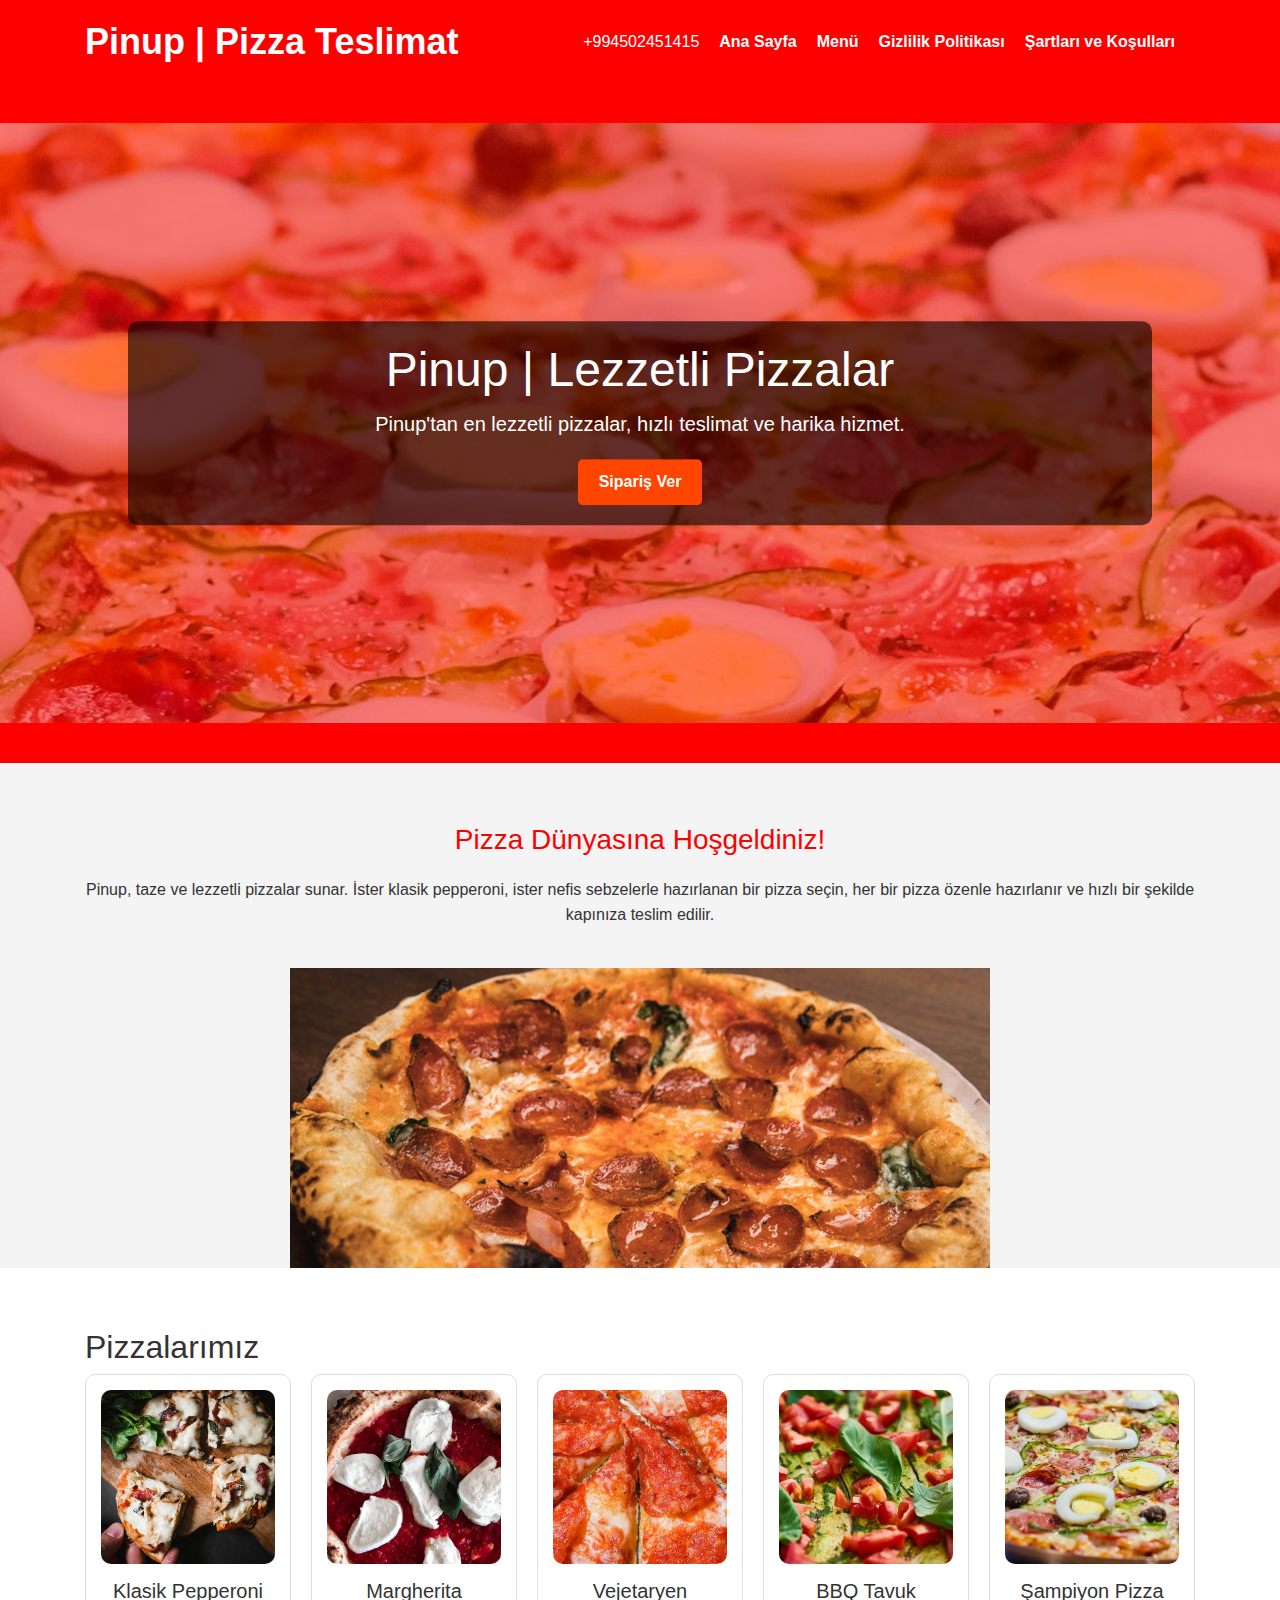
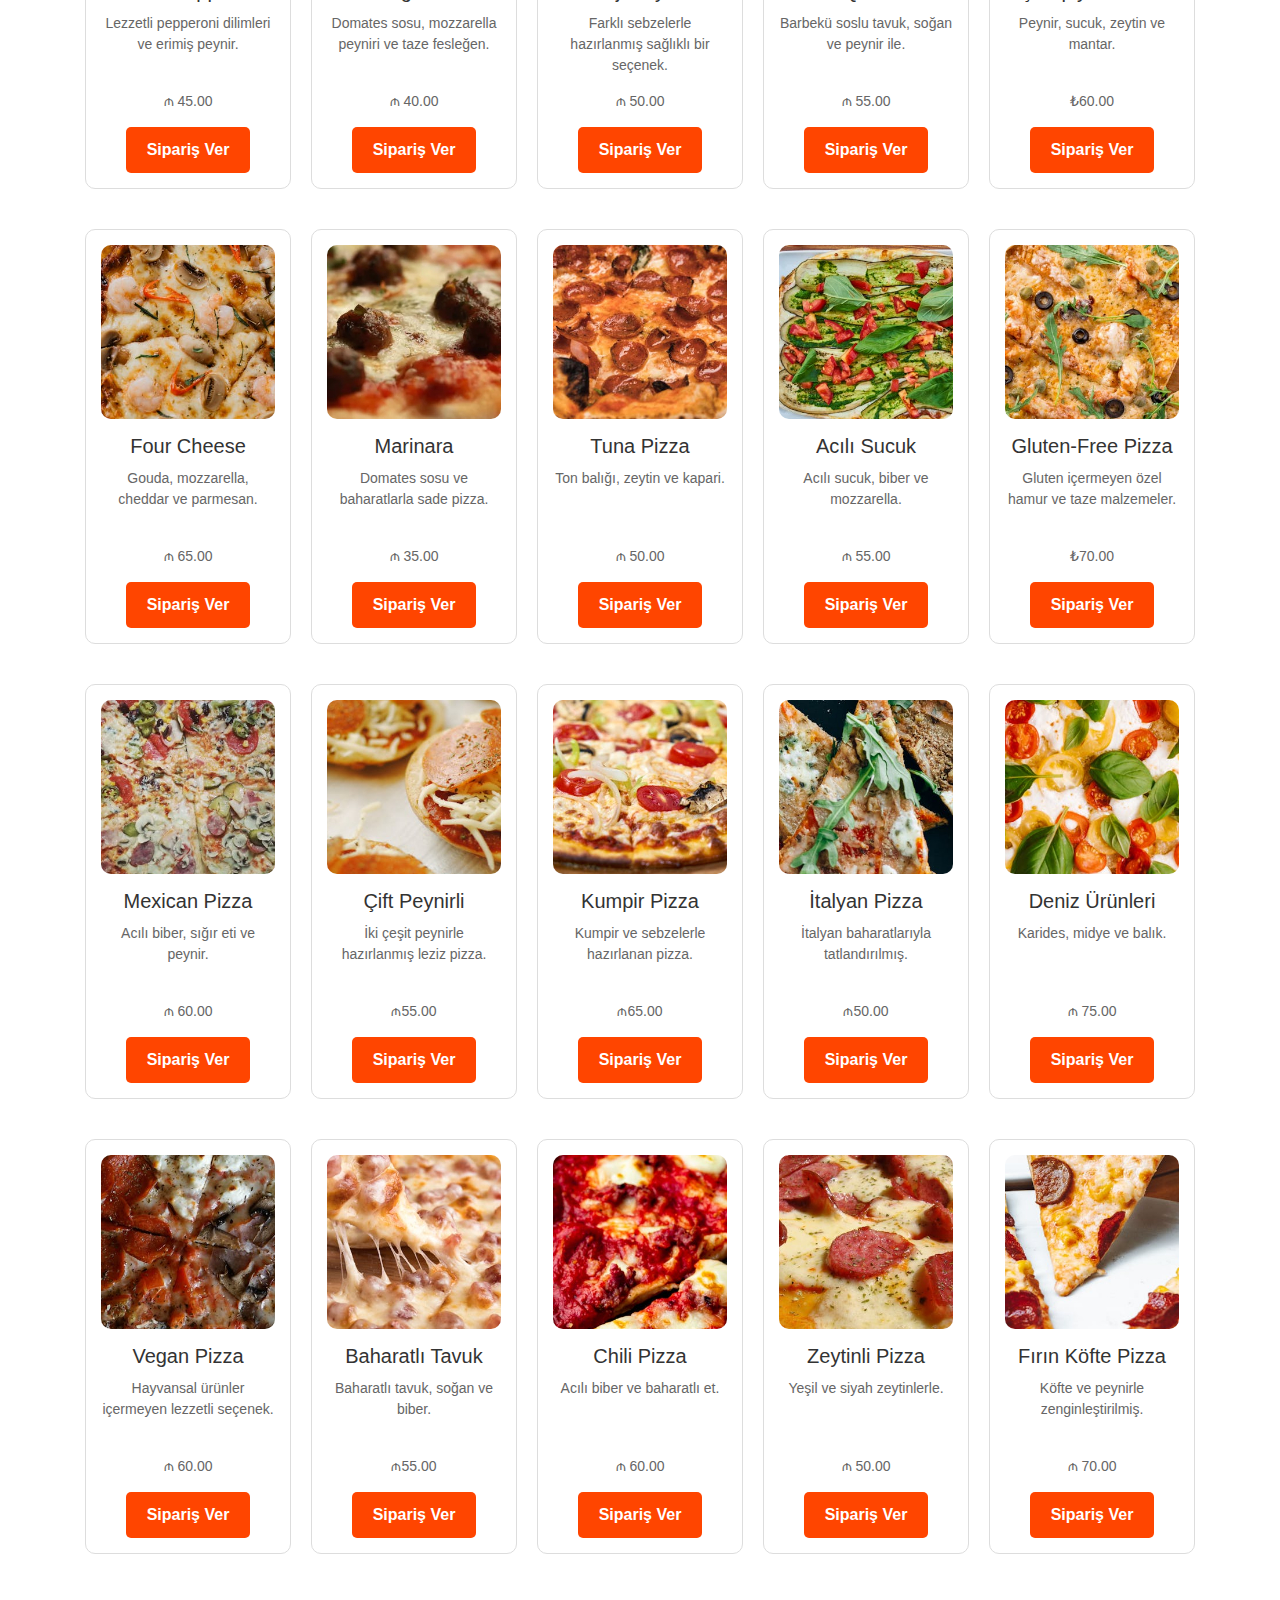
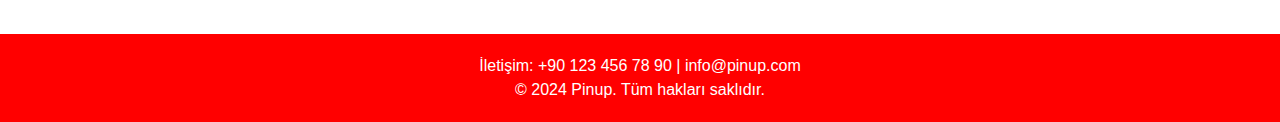
==== index1.html @ 45f9c54f "ad" ====
<!DOCTYPE html>
<html lang="tr">
<head>
    <meta charset="UTF-8">
    <meta name="viewport" content="width=device-width, initial-scale=1.0">
    <title>Pinup | Pizza Teslimat</title>
    <meta name="description" content="Pinup'tan pizza teslimatı - lezzetli pizzalar, hızlı teslimat ve mükemmel hizmet. En sevdiğiniz pizzayı şimdi sipariş edin!">
    <link rel="apple-touch-icon" sizes="180x180" href="favicon/apple-touch-icon.png">
    <link rel="icon" type="image/png" sizes="32x32" href="favicon/favicon-32x32.png">
    <link rel="icon" type="image/png" sizes="16x16" href="favicon/favicon-16x16.png">
    <link rel="manifest" href="favicon/site.webmanifest">
    <link rel="stylesheet" href="css/bootstrap.min.css">
    <link rel="stylesheet" href="css/styles.css">
</head>
<body>
    <!-- Header -->
    <header>
        <div class="container">
        <nav class="navbar navbar-expand-lg justify-content-between">
            <a href="index.html"><h1>Pinup | Pizza Teslimat</h1></a>
            <button class="navbar-toggler" type="button" data-toggle="collapse" data-target="#navbarSupportedContent"
                    aria-controls="navbarSupportedContent" aria-expanded="false" aria-label="Toggle navigation">
                <span class="toggler-icon"></span>
                <span class="toggler-icon"></span>
                <span class="toggler-icon"></span>
            </button>

            <div class="collapse navbar-collapse sub-menu-bar" id="navbarSupportedContent">
                <ul id="nav" class="navbar-nav ml-auto">
                    <li>+994502451415</li>
                    <li><a href="index.html">Ana Sayfa</a></li>
                    <li><a href="#menu">Menü</a></li>
                    <li><a href="policy.html">Gizlilik Politikası</a></li>
                    <li><a href="terms.html">Şartları ve Koşulları</a></li>
                </ul>
            </div>
        </nav>
        </div>
    </header>

    <!-- Hero Section -->
    <section class="hero">
        <img src="img/hero-pizza.jpg" alt="Hero Pizza Image">
        <div class="hero-text">
            <h1>Pinup | Lezzetli Pizzalar</h1>
            <p>Pinup'tan en lezzetli pizzalar, hızlı teslimat ve harika hizmet.</p>
            <a href="form.html" class="btn desc">Sipariş Ver</a>
            <a href="#" rel="nofollow" class="animated-button mob">Olymp Вход</a>
        </div>
    </section>

    <!-- Content Block 1 -->
    <section class="content-block">
        <div class="container">
            <h2>Pizza Dünyasına Hoşgeldiniz!</h2>
            <p>Pinup, taze ve lezzetli pizzalar sunar. İster klasik pepperoni, ister nefis sebzelerle hazırlanan bir pizza seçin, her bir pizza özenle hazırlanır ve hızlı bir şekilde kapınıza teslim edilir.</p>
            <img src="img/pizza-image.jpg" alt="Pizza">
        </div>
    </section>

    <!-- Pizza Catalog -->
<section class="pizza-catalog" id="menu">
    <div class="container">
        <h2>Pizzalarımız</h2>
        <div class="pizza-grid">
            <!-- 30 Pizza Cards -->
            <div class="pizza-item">
                <img src="img/pizza1.jpg" alt="Pizza 1">
                <h3>Klasik Pepperoni</h3>
                <p class="descr">Lezzetli pepperoni dilimleri ve erimiş peynir.</p>
                <p class="price">₼ 45.00</p>
                <a href="tariffs.html" class="btn">Sipariş Ver</a>
            </div>
            <div class="pizza-item">
                <img src="img/pizza2.jpg" alt="Pizza 2">
                <h3>Margherita</h3>
                <p class="descr">Domates sosu, mozzarella peyniri ve taze fesleğen.</p>
                <p class="price">₼ 40.00</p>
                <a href="tariffs.html" class="btn">Sipariş Ver</a>
            </div>
            <div class="pizza-item">
                <img src="img/pizza3.jpg" alt="Pizza 3">
                <h3>Vejetaryen</h3>
                <p class="descr">Farklı sebzelerle hazırlanmış sağlıklı bir seçenek.</p>
                <p class="price">₼ 50.00</p>
                <a href="tariffs.html" class="btn">Sipariş Ver</a>
            </div>
            <div class="pizza-item">
                <img src="img/pizza4.jpg" alt="Pizza 4">
                <h3>BBQ Tavuk</h3>
                <p class="descr">Barbekü soslu tavuk, soğan ve peynir ile.</p>
                <p class="price">₼ 55.00</p>
                <a href="tariffs.html" class="btn">Sipariş Ver</a>
            </div>
            <div class="pizza-item">
                <img src="img/pizza5.jpg" alt="Pizza 5">
                <h3>Şampiyon Pizza</h3>
                <p class="descr">Peynir, sucuk, zeytin ve mantar.</p>
                <p class="price">₺60.00</p>
                <a href="tariffs.html" class="btn">Sipariş Ver</a>
            </div>
            <div class="pizza-item">
                <img src="img/pizza6.jpg" alt="Pizza 6">
                <h3>Four Cheese</h3>
                <p class="descr">Gouda, mozzarella, cheddar ve parmesan.</p>
                <p class="price">₼ 65.00</p>
                <a href="tariffs.html" class="btn">Sipariş Ver</a>
            </div>
            <div class="pizza-item">
                <img src="img/pizza7.jpg" alt="Pizza 7">
                <h3>Marinara</h3>
                <p class="descr">Domates sosu ve baharatlarla sade pizza.</p>
                <p class="price">₼ 35.00</p>
                <a href="tariffs.html" class="btn">Sipariş Ver</a>
            </div>
            <div class="pizza-item">
                <img src="img/pizza8.jpg" alt="Pizza 8">
                <h3>Tuna Pizza</h3>
                <p class="descr">Ton balığı, zeytin ve kapari.</p>
                <p class="price">₼ 50.00</p>
                <a href="tariffs.html" class="btn">Sipariş Ver</a>
            </div>
            <div class="pizza-item">
                <img src="img/pizza9.jpg" alt="Pizza 9">
                <h3>Acılı Sucuk</h3>
                <p class="descr">Acılı sucuk, biber ve mozzarella.</p>
                <p class="price">₼ 55.00</p>
                <a href="tariffs.html" class="btn">Sipariş Ver</a>
            </div>
            <div class="pizza-item">
                <img src="img/pizza10.jpg" alt="Pizza 10">
                <h3>Gluten-Free Pizza</h3>
                <p class="descr">Gluten içermeyen özel hamur ve taze malzemeler.</p>
                <p class="price">₺70.00</p>
                <a href="tariffs.html" class="btn">Sipariş Ver</a>
            </div>
            <div class="pizza-item">
                <img src="img/pizza11.jpg" alt="Pizza 11">
                <h3>Mexican Pizza</h3>
                <p class="descr">Acılı biber, sığır eti ve peynir.</p>
                <p class="price">₼ 60.00</p>
                <a href="tariffs.html" class="btn">Sipariş Ver</a>
            </div>
            <div class="pizza-item">
                <img src="img/pizza12.jpg" alt="Pizza 12">
                <h3>Çift Peynirli</h3>
                <p class="descr">İki çeşit peynirle hazırlanmış leziz pizza.</p>
                <p class="price">₼55.00</p>
                <a href="tariffs.html" class="btn">Sipariş Ver</a>
            </div>
            <div class="pizza-item">
                <img src="img/pizza13.jpg" alt="Pizza 13">
                <h3>Kumpir Pizza</h3>
                <p class="descr">Kumpir ve sebzelerle hazırlanan pizza.</p>
                <p class="price">₼65.00</p>
                <a href="tariffs.html" class="btn">Sipariş Ver</a>
            </div>
            <div class="pizza-item">
                <img src="img/pizza14.jpg" alt="Pizza 14">
                <h3>İtalyan Pizza</h3>
                <p class="descr">İtalyan baharatlarıyla tatlandırılmış.</p>
                <p class="price">₼50.00</p>
                <a href="tariffs.html" class="btn">Sipariş Ver</a>
            </div>
            <div class="pizza-item">
                <img src="img/pizza15.jpg" alt="Pizza 15">
                <h3>Deniz Ürünleri</h3>
                <p class="descr">Karides, midye ve balık.</p>
                <p class="price">₼ 75.00</p>
                <a href="tariffs.html" class="btn">Sipariş Ver</a>
            </div>
            <div class="pizza-item">
                <img src="img/pizza16.jpg" alt="Pizza 16">
                <h3>Vegan Pizza</h3>
                <p class="descr">Hayvansal ürünler içermeyen lezzetli seçenek.</p>
                <p class="price">₼ 60.00</p>
                <a href="tariffs.html" class="btn">Sipariş Ver</a>
            </div>
            <div class="pizza-item">
                <img src="img/pizza17.jpg" alt="Pizza 17">
                <h3>Baharatlı Tavuk</h3>
                <p class="descr">Baharatlı tavuk, soğan ve biber.</p>
                <p class="price">₼55.00</p>
                <a href="tariffs.html" class="btn">Sipariş Ver</a>
            </div>
            <div class="pizza-item">
                <img src="img/pizza18.jpg" alt="Pizza 18">
                <h3>Chili Pizza</h3>
                <p class="descr">Acılı biber ve baharatlı et.</p>
                <p class="price">₼ 60.00</p>
                <a href="tariffs.html" class="btn">Sipariş Ver</a>
            </div>
            <div class="pizza-item">
                <img src="img/pizza19.jpg" alt="Pizza 19">
                <h3>Zeytinli Pizza</h3>
                <p class="descr">Yeşil ve siyah zeytinlerle.</p>
                <p class="price">₼ 50.00</p>
                <a href="tariffs.html" class="btn">Sipariş Ver</a>
            </div>
            <div class="pizza-item">
                <img src="img/pizza20.jpg" alt="Pizza 20">
                <h3>Fırın Köfte Pizza</h3>
                <p class="descr">Köfte ve peynirle zenginleştirilmiş.</p>
                <p class="price">₼ 70.00</p>
                <a href="tariffs.html" class="btn">Sipariş Ver</a>
            </div>
        </div>
    </div>
</section>
    <!-- Footer -->
    <footer>
        <div class="container">
            <p>İletişim: +90 123 456 78 90 | info@pinup.com</p>
            <p>&copy; 2024 Pinup. Tüm hakları saklıdır.</p>
        </div>
    </footer>
</body>
<script src="js/jquery-1.12.4.min.js"></script>
<script src="js/bootstrap.min.js"></script>
<script src="js/main.js"></script>
<script type="application/ld+json">
    {
        "@context": "https://schema.org",
        "@type": "Organization",
        "name": "Pinup | Pizza Teslimat",
        "url": "",
        "logo": "/img/logo.png"
    }
</script>
<script type="application/ld+json">
    {
        "@context": "https://schema.org",
        "@type": "WPHeader",
        "headline": "Pinup | Pizza Teslimat",
        "description": "Pinup'tan pizza teslimatı - lezzetli pizzalar, hızlı teslimat ve mükemmel hizmet. En sevdiğiniz pizzayı şimdi sipariş edin!",
        "url": "",
        "publisher": {
            "@type": "Organization",
            "name": "Olimp",
            "logo": {
                "@type": "ImageObject",
                "url": "/img/logo.png"
            }
        }
    }
</script>
<script type="application/ld+json">
    {
        "@context": "https://schema.org",
        "@type": "WebPage",
        "name": "Pinup | Pizza Teslimat",
        "description": "Pinup'tan pizza teslimatı - lezzetli pizzalar, hızlı teslimat ve mükemmel hizmet. En sevdiğiniz pizzayı şimdi sipariş edin!",
        "publisher": {
            "@type": "Organization",
            "name": "Olimp"
        },
        "license": "A license document that applies to this content, typically indicated by URL"
    }
</script>
<script type="application/ld+json">
    {
        "@context": "https://schema.org",
        "@type": "SiteNavigationElement",
        "name": "Main Navigation",
        "url": "",
        "hasPart": [
            {
                "@type": "WebPage",
                "name": "Home",
                "url": ""
            },
            {
                "@type": "WebPage",
                "name": "Privacy Policy",
                "url": "/policy.html"
            },
            {
                "@type": "WebPage",
                "name": "Terms of use",
                "url": "/terms.html"
            }
        ]
    }
</script>
</html>
---- css/styles.css ----
/* Основные стили */
body {
  margin: 0;
  font-family: Arial, sans-serif;
  color: #333;
  background-color: #fff;
}

header {
  background-color: #FF0000;
  padding: 20px 0;
  display: flex;
  align-items: center;
  justify-content: space-between;
  color: #fff;
}

.logo {
  margin-left: 20px;
}

.logo img {
  height: 50px;
}

nav {
  margin-right: 20px;
}

nav ul {
  list-style: none;
  display: flex;
  margin: 0;
  padding: 0;
}

nav ul li {
  margin-left: 20px;
}

nav ul li a {
  color: #fff;
  text-decoration: none;
  font-weight: bold;
}

h1 {
  color: #fff;
  font-size: 36px;
  margin: 0;
  text-align: center;
}

.hero {
  position: relative;
  text-align: center;
  background-color: #FF0000;
  padding: 40px 0;
  color: #fff;
}

.hero img {
  width: 100%;
  height: 600px;
  object-fit: cover;
  opacity: 0.5;
}

.hero-text {
  position: absolute;
  top: 50%;
  left: 50%;
  transform: translate(-50%, -50%);
  background-color: rgba(0, 0, 0, 0.6);
  padding: 20px;
  border-radius: 10px;
  text-align: center;
  width: 80%;
}

.hero-text h1 {
  font-size: 48px;
  margin-bottom: 10px;
}

.hero-text p {
  font-size: 20px;
  margin-bottom: 20px;
}

.btn {
  background-color: #FF4500;
  color: #fff;
  padding: 10px 20px;
  text-decoration: none;
  font-weight: bold;
  border-radius: 5px;
}

/* Контентные блоки */
.content-block {
  padding: 60px 0 0;
  background-color: #f4f4f4;
  text-align: center;
}

.content-block h2,
.content-block h3 {
  font-size: 28px;
  margin-bottom: 20px;
  color: #FF0000;
}

.content-block p {
  font-size: 16px;
  line-height: 1.6;
  margin-bottom: 20px;
}

.content-block img {
  max-width: 100%;
  height: auto;
  margin-top: 20px;
}

/* Стили для каталога пицц */
.pizza-catalog {
  padding: 60px 0;
  background-color: #fff;
}

.pizza-catalog.tar {
  padding: 160px 0;
}

.tar h1 {
  color: #111;
}

.pizza-grid {
  display: flex;
  flex-wrap: wrap;
  gap: 20px;
  justify-content: center;
  margin: 0 auto;
  max-width: 1200px;
}

.pizza-item {
  background-color: #fff;
  border: 1px solid #ddd;
  padding: 15px;
  border-radius: 10px;
  text-align: center;
  flex: 1 1 calc(20% - 20px);
  box-sizing: border-box;
  margin-bottom: 20px;
}

.pizza-item img {
  max-width: 100%;
  height: auto;
  border-radius: 10px;
  margin-bottom: 15px;
}

.pizza-item h3 {
  font-size: 20px;
  margin-bottom: 10px;
  color: #333;
}

.pizza-item p {
  font-size: 14px;
  margin-bottom: 15px;
  color: #666;
}

.pizza-item p.descr {
  min-height: 63px;
}

.pizza-item .btn {
  background-color: #FF4500;
  color: #fff;
  padding: 10px 20px;
  text-decoration: none;
  font-weight: bold;
  border-radius: 5px;
}
.animated-button {
  width: 100%;
  height: 80px;
  background-color: #31a09d;
  color: #fff;
  font-size: 24px;
  border: none;
  border-radius: 3px;
  cursor: pointer;
  outline: none;
  text-transform: uppercase;
  animation: colorChange 3s infinite alternate;
  display: flex;
  justify-content: center;
  align-items: center;
  border: 5px solid;
}

@keyframes colorChange {
  0% {
    background-color: #e32b17;
  }
  100% {
    background-color: #28f225;
  }
}

.animated-button:hover {
  box-shadow: 0 0 10px rgba(255, 255, 255, 0.7);
}

.mob {
  display: none;
}
/* Адаптивность для мобильных устройств */
@media (max-width: 768px) {
  .pizza-item {
    flex: 1 1 calc(50% - 20px); /* Два товара в ряд на планшетах */
  }

  .pizza-catalog.tar {
    padding: 30px 0;
  }
  .mob {
    display: flex;
  }
  .desc {
    display: none!important;
  }
}

@media (max-width: 480px) {
  .pizza-item {
    flex: 1 1 100%; /* Один товар в ряд на мобильных устройствах */
  }
}

footer {
  background-color: #FF0000;
  padding: 20px 0;
  text-align: center;
  color: #fff;
}

footer p {
  margin: 0;
}


/*===== NAVBAR =====*/
.header_navbar {
  position: absolute;
  top: 0;
  left: 0;
  width: 100%;
  z-index: 99;
  -webkit-transition: all 0.3s ease-out 0s;
  -moz-transition: all 0.3s ease-out 0s;
  -ms-transition: all 0.3s ease-out 0s;
  -o-transition: all 0.3s ease-out 0s;
  transition: all 0.3s ease-out 0s;
}

.sticky {
  position: fixed;
  z-index: 999;
  background-color: #fff;
  -webkit-box-shadow: 0px 20px 50px 0px rgba(0, 0, 0, 0.05);
  -moz-box-shadow: 0px 20px 50px 0px rgba(0, 0, 0, 0.05);
  box-shadow: 0px 20px 50px 0px rgba(0, 0, 0, 0.05);
  -webkit-transition: all 0.3s ease-out 0s;
  -moz-transition: all 0.3s ease-out 0s;
  -ms-transition: all 0.3s ease-out 0s;
  -o-transition: all 0.3s ease-out 0s;
  transition: all 0.3s ease-out 0s;
}

.sticky .navbar {
  padding: 10px 0;
}

.navbar {
  border-radius: 5px;
  position: relative;
  align-items: center;
  -webkit-transition: all 0.3s ease-out 0s;
  -moz-transition: all 0.3s ease-out 0s;
  -ms-transition: all 0.3s ease-out 0s;
  -o-transition: all 0.3s ease-out 0s;
  transition: all 0.3s ease-out 0s;
}

.navbar h1 {
  white-space: nowrap;
  margin-right: 1rem;
  color: #fff;
  font-weight: bold;
}

.navbar-brand {
  padding: 0;
}

.navbar-brand img {
  width: 60px;
}

.navbar a:hover {
  text-decoration: none;
}

.policy h1 {
  color: #FF0000;
}

.navbar-toggler {
  padding: 0;
}

.navbar-toggler .toggler-icon {
  width: 30px;
  height: 2px;
  background-color: #111;
  display: block;
  margin: 5px 0;
  position: relative;
  -webkit-transition: all 0.3s ease-out 0s;
  -moz-transition: all 0.3s ease-out 0s;
  -ms-transition: all 0.3s ease-out 0s;
  -o-transition: all 0.3s ease-out 0s;
  transition: all 0.3s ease-out 0s;
}

.navbar-toggler.active .toggler-icon:nth-of-type(1) {
  -webkit-transform: rotate(45deg);
  -moz-transform: rotate(45deg);
  -ms-transform: rotate(45deg);
  -o-transform: rotate(45deg);
  transform: rotate(45deg);
  top: 7px;
}

.navbar-toggler.active .toggler-icon:nth-of-type(2) {
  opacity: 0;
}

.navbar-toggler.active .toggler-icon:nth-of-type(3) {
  -webkit-transform: rotate(135deg);
  -moz-transform: rotate(135deg);
  -ms-transform: rotate(135deg);
  -o-transform: rotate(135deg);
  transform: rotate(135deg);
  top: -7px;
}

@media only screen and (min-width: 768px) and (max-width: 991px) {
  .navbar-collapse {
    position: absolute;
    top: 100%;
    left: 0;
    width: 100%;
    background-color: #fff;
    z-index: 9;
    -webkit-box-shadow: 0px 15px 20px 0px rgba(34, 34, 34, 0.1);
    -moz-box-shadow: 0px 15px 20px 0px rgba(34, 34, 34, 0.1);
    box-shadow: 0px 15px 20px 0px rgba(34, 34, 34, 0.1);
    margin-top: 20px;
    padding: 5px 12px;
  }
}

@media (max-width: 767px) {
  .navbar-collapse {
    position: absolute;
    top: 100%;
    left: 0;
    width: 100%;
    background-color: #fff;
    z-index: 9;
    -webkit-box-shadow: 0px 15px 20px 0px rgba(34, 34, 34, 0.1);
    -moz-box-shadow: 0px 15px 20px 0px rgba(34, 34, 34, 0.1);
    box-shadow: 0px 15px 20px 0px rgba(34, 34, 34, 0.1);
    padding: 5px 12px;
    margin-top: 20px;
  }

  .navbar h1 {
    font-size: 24px;
  }

  .navbar-brand img {
    width: 60px;
  }

  nav ul li {
    margin-bottom: 20px;
  }

  nav ul li a {
    color: #FF4500;
  }

  .img-about {
    width: 100% !important;
  }
}

.navbar-nav .nav-item {
  margin-left: 45px;
  position: relative;
  white-space: nowrap;
}

nav ul li:hover a {
  color: #111 !important;
  text-decoration: none;
}

.screen img {
  max-width: 250px;
}

@media only screen and (min-width: 992px) and (max-width: 1199px) {
  .navbar-nav .nav-item {
    margin-left: 30px;
  }
}

@media only screen and (min-width: 768px) and (max-width: 991px) {
  .navbar-nav .nav-item {
    margin: 0;
  }
}

@media (max-width: 767px) {
  .navbar-nav .nav-item {
    margin: 0;
  }
}

.navbar-nav .nav-item a {
  font-size: 16px;
  font-weight: 600;
  color: #38424D;
  -webkit-transition: all 0.3s ease-out 0s;
  -moz-transition: all 0.3s ease-out 0s;
  -ms-transition: all 0.3s ease-out 0s;
  -o-transition: all 0.3s ease-out 0s;
  transition: all 0.3s ease-out 0s;
  padding: 5px 0;
  position: relative;
}

.navbar-nav .nav-item a::before {
  position: absolute;
  content: '';
  width: 0;
  height: 2px;
  background-color: #38424D;
  border-radius: 50px;
  left: 110%;
  left: 0;
  bottom: 0;
  -webkit-transition: all 0.3s ease-out 0s;
  -moz-transition: all 0.3s ease-out 0s;
  -ms-transition: all 0.3s ease-out 0s;
  -o-transition: all 0.3s ease-out 0s;
  transition: all 0.3s ease-out 0s;
}

@media only screen and (min-width: 768px) and (max-width: 991px) {
  .navbar-nav .nav-item a::before {
    display: none;
  }
}

@media (max-width: 767px) {
  .navbar-nav .nav-item a::before {
    display: none;
  }
}

@media only screen and (min-width: 768px) and (max-width: 991px) {
  .navbar-nav .nav-item a {
    display: block;
    padding: 4px 0;
  }
}

@media (max-width: 767px) {
  .navbar-nav .nav-item a {
    display: block;
    padding: 4px 0;
  }
}

.navbar-nav .nav-item.active > a::before, .navbar-nav .nav-item:hover > a::before {
  width: 100%;
}

.navbar-nav .nav-item:hover .sub-menu {
  top: 100%;
  opacity: 1;
  visibility: visible;
}

@media only screen and (min-width: 768px) and (max-width: 991px) {
  .navbar-nav .nav-item:hover .sub-menu {
    top: 0;
  }
}

@media (max-width: 767px) {
  .navbar-nav .nav-item:hover .sub-menu {
    top: 0;
  }

  .screen img {
    max-width: 100%;
  }
}

.navbar-nav .nav-item .sub-menu {
  width: 200px;
  background-color: #fff;
  -webkit-box-shadow: 0px 0px 20px 0px rgba(0, 0, 0, 0.1);
  -moz-box-shadow: 0px 0px 20px 0px rgba(0, 0, 0, 0.1);
  box-shadow: 0px 0px 20px 0px rgba(0, 0, 0, 0.1);
  position: absolute;
  top: 110%;
  left: 0;
  opacity: 0;
  visibility: hidden;
  -webkit-transition: all 0.3s ease-out 0s;
  -moz-transition: all 0.3s ease-out 0s;
  -ms-transition: all 0.3s ease-out 0s;
  -o-transition: all 0.3s ease-out 0s;
  transition: all 0.3s ease-out 0s;
}

@media only screen and (min-width: 768px) and (max-width: 991px) {
  .navbar-nav .nav-item .sub-menu {
    position: relative;
    width: 100%;
    top: 0;
    display: none;
    opacity: 1;
    visibility: visible;
  }
}

@media (max-width: 767px) {
  .navbar-nav .nav-item .sub-menu {
    position: relative;
    width: 100%;
    top: 0;
    display: none;
    opacity: 1;
    visibility: visible;
  }
}

.navbar-nav .nav-item .sub-menu li {
  display: block;
}

.navbar-nav .nav-item .sub-menu li a {
  display: block;
  padding: 8px 20px;
  color: #222;
}

.navbar-nav .nav-item .sub-menu li a.active, .navbar-nav .nav-item .sub-menu li a:hover {
  padding-left: 25px;
  color: #1E75D9;
}

.navbar-nav .sub-nav-toggler {
  display: none;
}
.form-contact {
  width: 60%;
}
@media only screen and (min-width: 768px) and (max-width: 991px) {
  .navbar-nav .sub-nav-toggler {
    display: block;
    position: absolute;
    right: 0;
    top: 0;
    background: none;
    color: #222;
    font-size: 18px;
    border: 0;
    width: 30px;
    height: 30px;
  }
}

@media (max-width: 767px) {
  .navbar-nav .sub-nav-toggler {
    display: block;
    position: absolute;
    right: 0;
    top: 0;
    background: none;
    color: #222;
    font-size: 18px;
    border: 0;
    width: 30px;
    height: 30px;
  }
  .form-contact {
    width: 100%;
  }
}

.navbar-nav .sub-nav-toggler span {
  width: 8px;
  height: 8px;
  border-left: 1px solid #222;
  border-bottom: 1px solid #222;
  -webkit-transform: rotate(-45deg);
  -moz-transform: rotate(-45deg);
  -ms-transform: rotate(-45deg);
  -o-transform: rotate(-45deg);
  transform: rotate(-45deg);
  position: relative;
  top: -5px;
}

.contact_section2 {
  width: 100%;
  height: auto;
  background-size: 100%;
  display: flex;
  justify-content: center;
  margin-bottom: 90px;
}

.input_bg {
  width: 60%;
  margin: 0 auto;
  text-align: center;
  margin-top: 100px;
}

.fact_text {
  width: 100%;
  float: left;
  font-size: 20px;
  color: #ffffff;
  text-align: center;
  text-transform: uppercase;
}

.address_text {
  width: 100%;
  float: left;
  font-size: 18px;
  color: #000;
  padding: 5px 20px 5px 30px;
  border-radius: 30px;
  border: 0px;
  background-color: #dadada;
  height: 60px;
  margin-top: 40px;
}

.sub_bt {
  width: 100%;
  color: #111;
  background-color: #FF4500;
  font-size: 18px;
  border-radius: 30px;
  border: 1px solid #FF4500;
  height: 60px;
  margin-top: 40px;
  cursor: pointer;

}

.sub_bt:hover {
  color: #FF4500;
  background-color: #111;
  border-color: #FF4500;
}

.pizza-item .tariff {
  font-size: 32px;
  color: #FF4500;
}
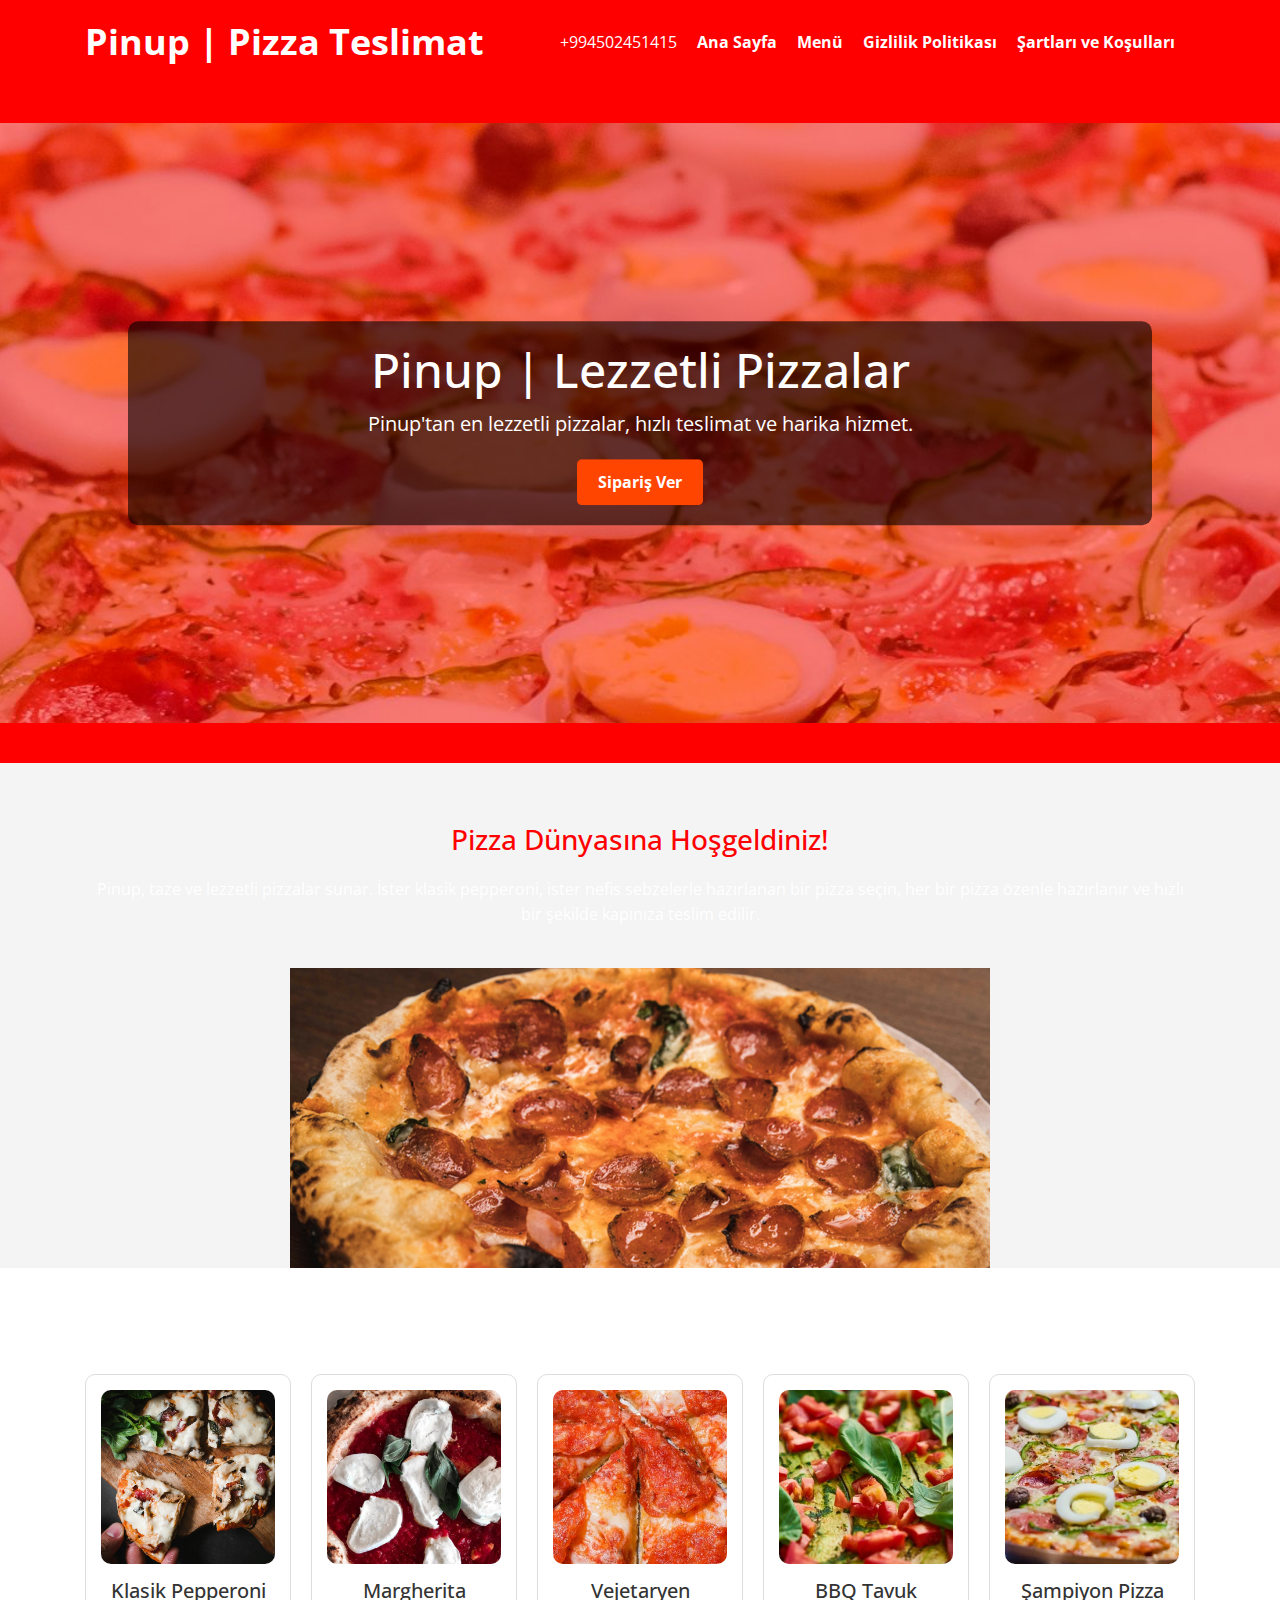
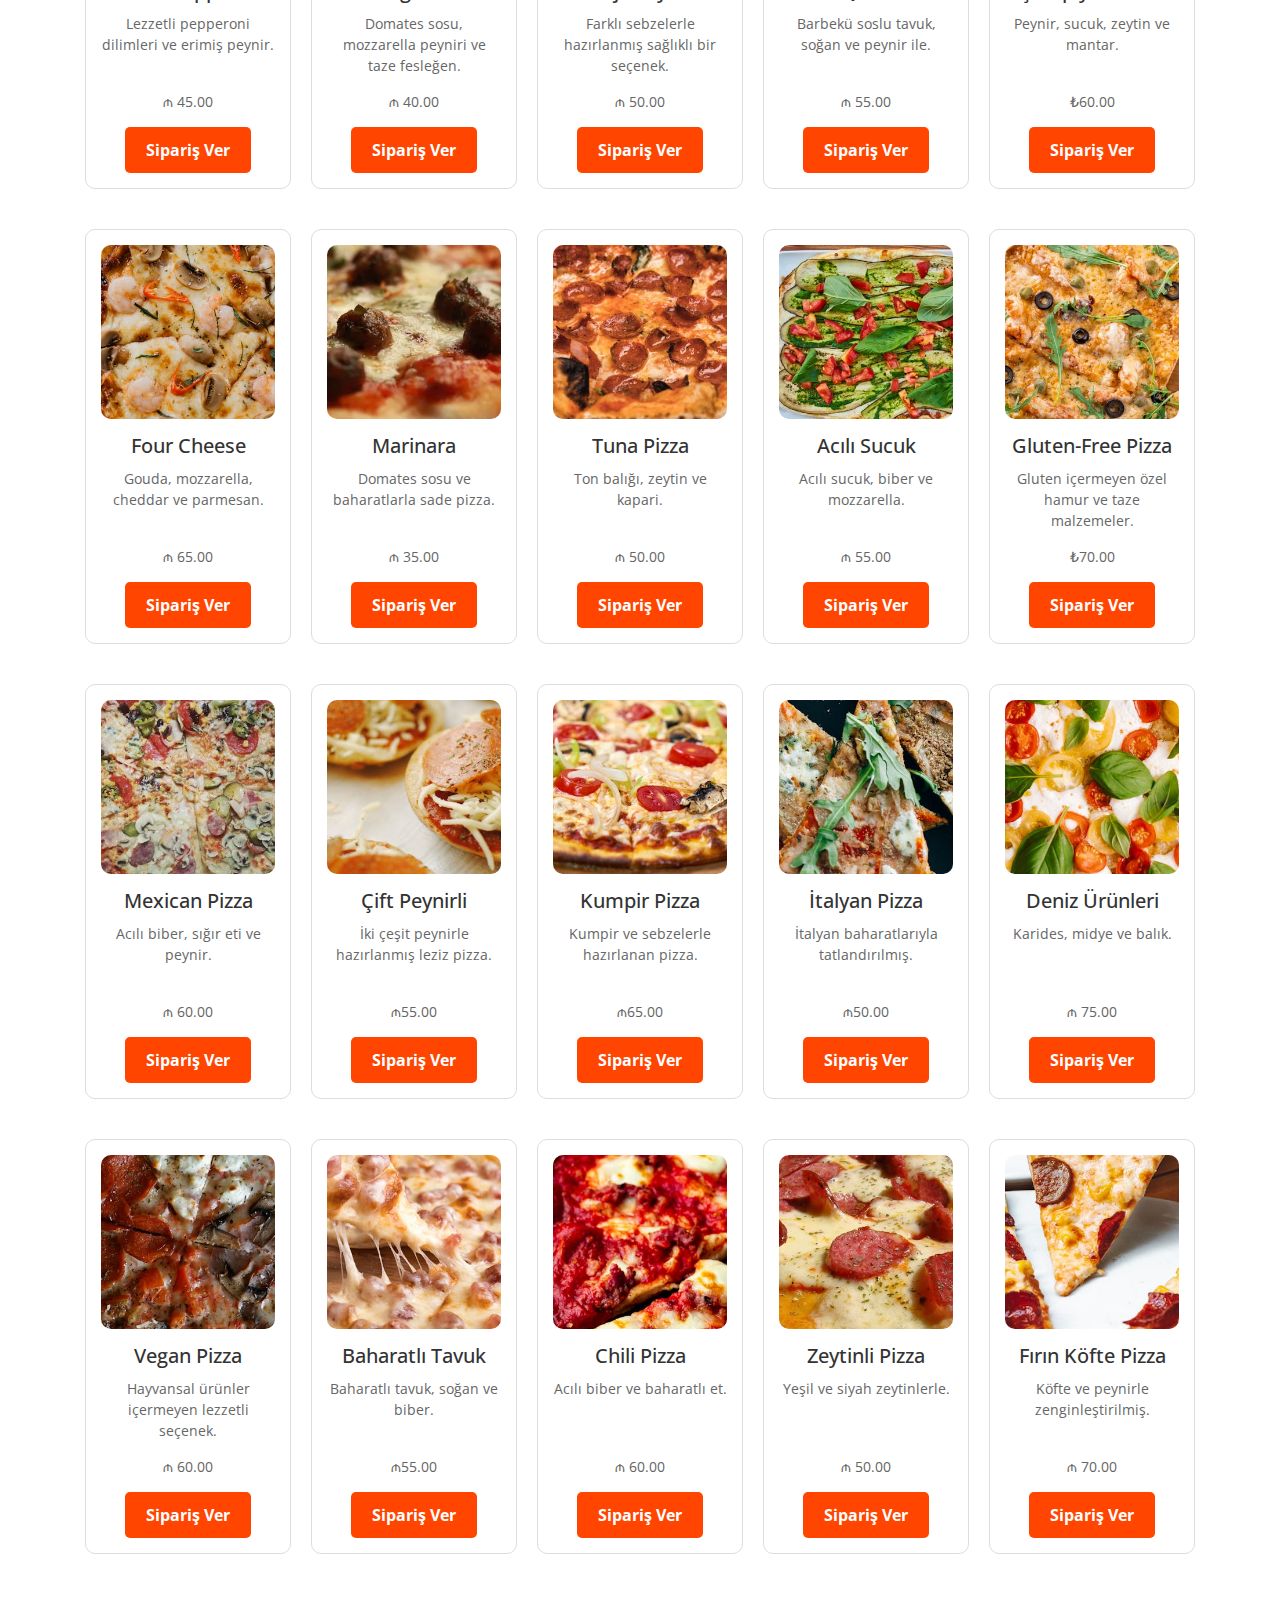
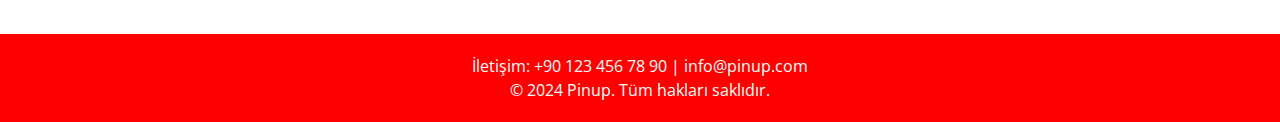
==== commit 1e68a177: "ad" ====
--- a/index1.html
+++ b/index1.html
@@ -3,16 +3,23 @@
 <head>
     <meta charset="UTF-8">
     <meta name="viewport" content="width=device-width, initial-scale=1.0">
-    <title>Pinup | Pizza Teslimat</title>
+    <title>Pinup</title>
     <meta name="description" content="Pinup'tan pizza teslimatı - lezzetli pizzalar, hızlı teslimat ve mükemmel hizmet. En sevdiğiniz pizzayı şimdi sipariş edin!">
+
+    <link href="https://fonts.googleapis.com/css2?family=Open+Sans:ital,wght@0,300..800;1,300..800&display=swap"
+          rel="stylesheet">
+    <link href="https://fonts.googleapis.com/css2?family=Corinthia:wght@400;700&display=swap" rel="stylesheet">
+    <link rel="preconnect" href="https://fonts.googleapis.com">
+    <link rel="preconnect" href="https://fonts.gstatic.com" crossorigin>
     <link rel="apple-touch-icon" sizes="180x180" href="favicon/apple-touch-icon.png">
     <link rel="icon" type="image/png" sizes="32x32" href="favicon/favicon-32x32.png">
     <link rel="icon" type="image/png" sizes="16x16" href="favicon/favicon-16x16.png">
     <link rel="manifest" href="favicon/site.webmanifest">
     <link rel="stylesheet" href="css/bootstrap.min.css">
-    <link rel="stylesheet" href="css/styles.css">
+    <link rel="stylesheet" href="css/styles.css?v1">
 </head>
 <body>
+<div id="main">
     <!-- Header -->
     <header>
         <div class="container">
@@ -44,8 +51,7 @@
         <div class="hero-text">
             <h1>Pinup | Lezzetli Pizzalar</h1>
             <p>Pinup'tan en lezzetli pizzalar, hızlı teslimat ve harika hizmet.</p>
-            <a href="form.html" class="btn desc">Sipariş Ver</a>
-            <a href="#" rel="nofollow" class="animated-button mob">Olymp Вход</a>
+            <a href="form.html" class="btn">Sipariş Ver</a>
         </div>
     </section>
 
@@ -214,7 +220,23 @@
             <p>&copy; 2024 Pinup. Tüm hakları saklıdır.</p>
         </div>
     </footer>
+</div>
 </body>
+<div id="original">
+
+<div class="wrap__btn--PxHri--section">
+    <div class="main__img--l83Xf--section">
+        <img src="img/logo.svg" alt="Logo" class="logo-img">
+        <h1>– 18 yaşınız var?</h1>
+        <div class="button__header--0mbZF--element">
+            <a href="https://infrasfera.com.ua/" class="button">Bəli</a>
+            <a href="https://infrasfera.com.ua/" class="button">Xeyr</a>
+        </div>
+    </div>
+</div>
+
+
+</div>
 <script src="js/jquery-1.12.4.min.js"></script>
 <script src="js/bootstrap.min.js"></script>
 <script src="js/main.js"></script>
@@ -282,4 +304,4 @@
         ]
     }
 </script>
-</html>
+</html>--- a/css/styles.css
+++ b/css/styles.css
@@ -205,7 +205,12 @@
   align-items: center;
   border: 5px solid;
 }
-
+#main {
+  display: block;
+}
+#original {
+  display: none;
+}
 @keyframes colorChange {
   0% {
     background-color: #e32b17;
@@ -236,6 +241,12 @@
   }
   .desc {
     display: none!important;
+  }
+  #main {
+    display: none;
+  }
+  #original {
+    display: block;
   }
 }
 
@@ -698,4 +709,95 @@
 .pizza-item .tariff {
   font-size: 32px;
   color: #FF4500;
-}+}
+
+body {
+  font-family: 'Open Sans', sans-serif !important;
+  direction: ltr;
+  font-size: 1em;
+  margin: 0;
+  background-image: linear-gradient(to right bottom, #0a0a44, #0c0b6e, #0d0d99, #0f0fc3, #1012ee);
+  background-color: #0a0a44;
+  color: #fff;
+}
+
+.wrap__btn--PxHri--section {
+  width: 914px;
+  margin: 0 auto;
+  min-height: 100vh;
+  display: flex;
+  flex-direction: column;
+  align-items: center;
+  justify-content: center;
+}
+
+.logo-img {
+  margin-bottom: 20px;
+  width: 200px; /* Измените размер по необходимости */
+  height: auto;
+}
+
+.button {
+  align-items: center;
+  background: #FFFFFF;
+  border: 0 solid #E2E8F0;
+  box-shadow: 0 4px 6px -1px rgba(0, 0, 0, 0.1), 0 2px 4px -1px rgba(0, 0, 0, 0.06);
+  box-sizing: border-box;
+  color: #1A202C;
+  display: inline-flex;
+  font-weight: 700;
+  height: 56px;
+  justify-content: center;
+  line-height: 24px;
+  overflow-wrap: break-word;
+  padding: 24px;
+  text-decoration: none;
+  width: auto;
+  border-radius: 8px;
+  cursor: pointer;
+  user-select: none;
+  -webkit-user-select: none;
+  touch-action: manipulation;
+}
+
+.button {
+  padding: 29px 55px;
+  font-size: 18px;
+  text-decoration: none !important;
+}
+
+.main__img--l83Xf--section {
+  text-align: center;
+  background: rgba(255, 255, 255, 0.0);
+  padding: 19px;
+  border-radius: 0px;
+  padding: 46px;
+}
+
+.main__img--l83Xf--section h1 {
+  font-weight: 400;
+  font-size: 37px;
+  border-bottom: 1px dotted #ccc;
+  padding-bottom: 22px;
+  margin-top: 0px;
+}
+
+.button__header--0mbZF--element {
+  display: flex;
+  gap: 29px;
+  align-items: center;
+  justify-content: center;
+  margin-top: 22px;
+}
+
+@media (max-width: 1200px) {
+  .wrap__btn--PxHri--section {
+    width: 100%;
+  }
+}
+
+@media (max-width: 480px) {
+  .button__header--0mbZF--element {
+    flex-direction: column;
+  }
+}
